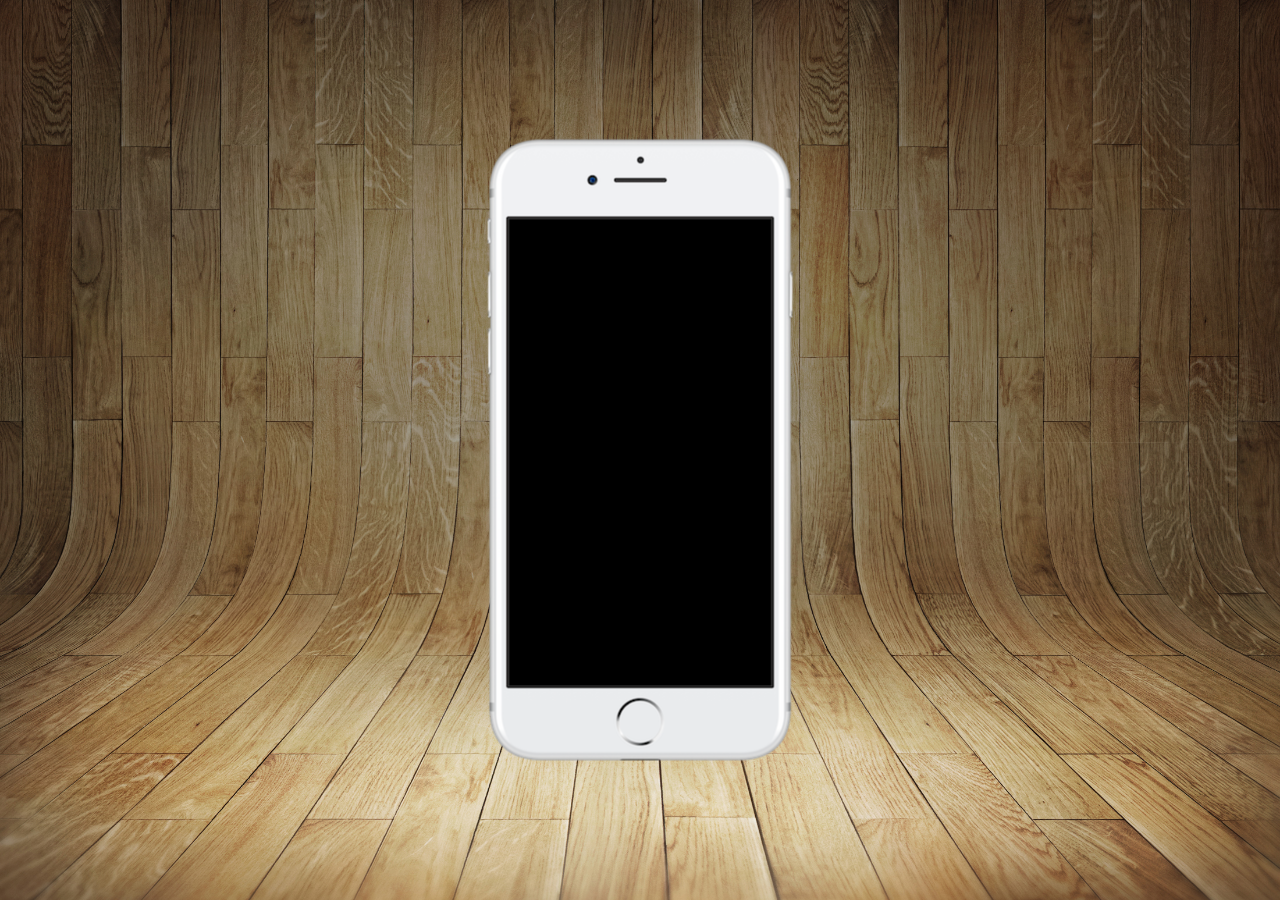
==== index.html @ d7306f7a "pagina principal feita" ====
<!DOCTYPE html>
<html lang="pt-br">
<head>
    <meta charset="UTF-8">
    <meta name="viewport" content="width=device-width, initial-scale=1.0">
    <title>Projeto Social</title>
    <link rel="shortcut icon" href="favicon.ico" type="image/x-icon">
    <link rel="stylesheet" href="estilos/style.css">
</head>
<body>
    <main>
        <section id="telefone">

        </section>
        <section id="redes-sociais">

        </section>
    </main>
</body>
</html>
---- estilos/style.css ----
@charset "UTF-8";

*{
    padding: 0px;
    margin: 0px;
    font-family: Arial, Helvetica, sans-serif;
}

html, body{
    height: 100vh;
    width: 100vw;
    background-color: black;
}

body{
    background: url(../imagens/fundo-madeira.jpg) no-repeat top center;
    background-size: cover;
    background-attachment: fixed;
}

main{
    height: 100vh;
    position: relative;

}

#telefone{
    position: absolute;
    top: 50%;
    left: 50%;
    transform: translate(-50%, -50%);

    height: 627px;
    width: 311px;
    background-image: url(../imagens/frame-iphone.png);
    background-repeat: no-repeat;
}
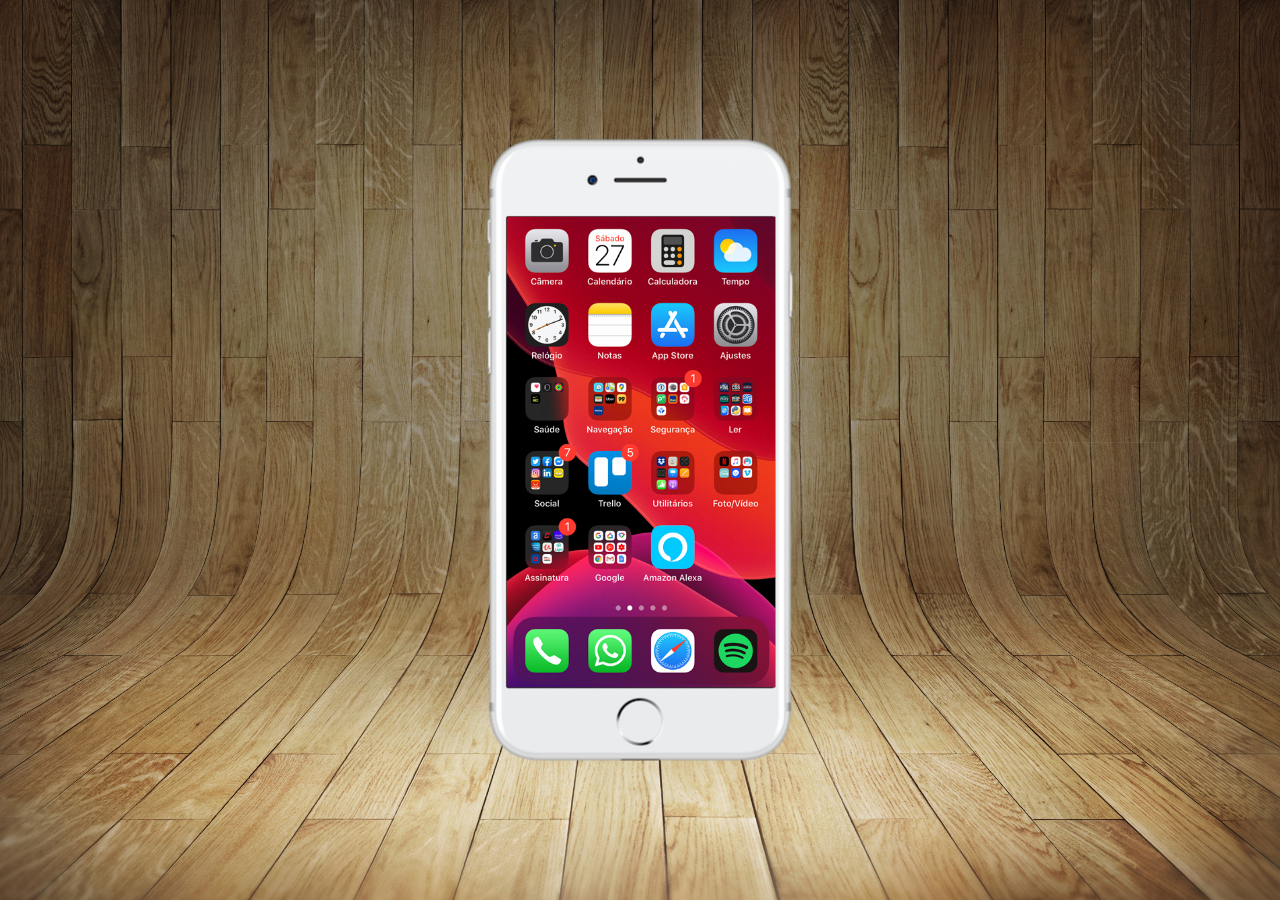
==== commit 17d6be12: "criei a tela do celular" ====
--- a/index.html
+++ b/index.html
@@ -10,7 +10,7 @@
 <body>
     <main>
         <section id="telefone">
-
+            <iframe src="home.html" name="tela" id="tela" frameborder="0"></iframe>            
         </section>
         <section id="redes-sociais">
 
--- a/estilos/style.css
+++ b/estilos/style.css
@@ -34,4 +34,12 @@
     width: 311px;
     background-image: url(../imagens/frame-iphone.png);
     background-repeat: no-repeat;
+}
+
+#tela{
+    position: relative;
+    top: 80px;
+    left: 22px;
+    width: 269px;
+    height: 471px;
 }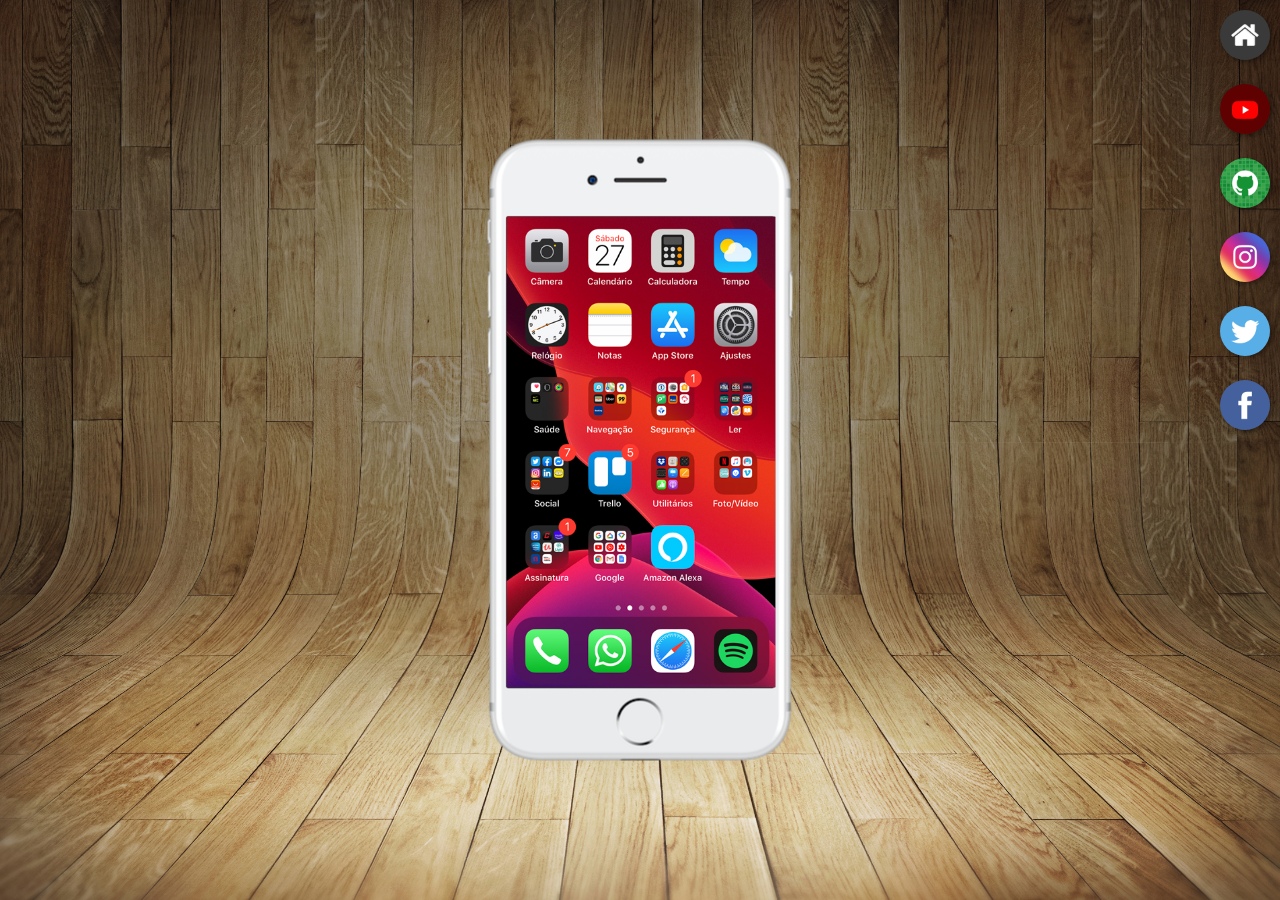
==== commit e2312718: "criei os botoes de rede social" ====
--- a/index.html
+++ b/index.html
@@ -13,7 +13,12 @@
             <iframe src="home.html" name="tela" id="tela" frameborder="0"></iframe>            
         </section>
         <section id="redes-sociais">
-
+            <a href="#" target="tela"><img src="imagens/logo-home.jpg" alt=""></a> <br>            
+            <a href="#" target="tela"><img src="imagens/logo-youtube.jpg" alt=""></a> <br>
+            <a href="#" target="tela"><img src="imagens/logo-github.jpg" alt=""></a> <br>
+            <a href="#" target="tela"><img src="imagens/logo-instagram.jpg" alt=""></a> <br>
+            <a href="#" target="tela"><img src="imagens/logo-twitter.jpg" alt=""></a> <br>
+            <a href="#" target="tela"><img src="imagens/logo-facebook.jpg" alt=""></a>            
         </section>
     </main>
 </body>
--- a/estilos/style.css
+++ b/estilos/style.css
@@ -42,4 +42,23 @@
     left: 22px;
     width: 269px;
     height: 471px;
+}
+
+#redes-sociais{
+    text-align: right;
+}
+
+#redes-sociais img{
+    width: 50px;
+    margin: 10px;
+    border-radius: 50%;
+    box-shadow: 2px 2px 5px rgba(0, 0, 0, 0.404);
+    box-sizing: border-box;
+}
+
+#redes-sociais img:hover{
+    border: 2px solid white;
+    transform: translate(-3px, -3px);
+    box-shadow: 5px 5px 10px rgba(0, 0, 0, 0.459);
+    transition: transform 0.5s;
 }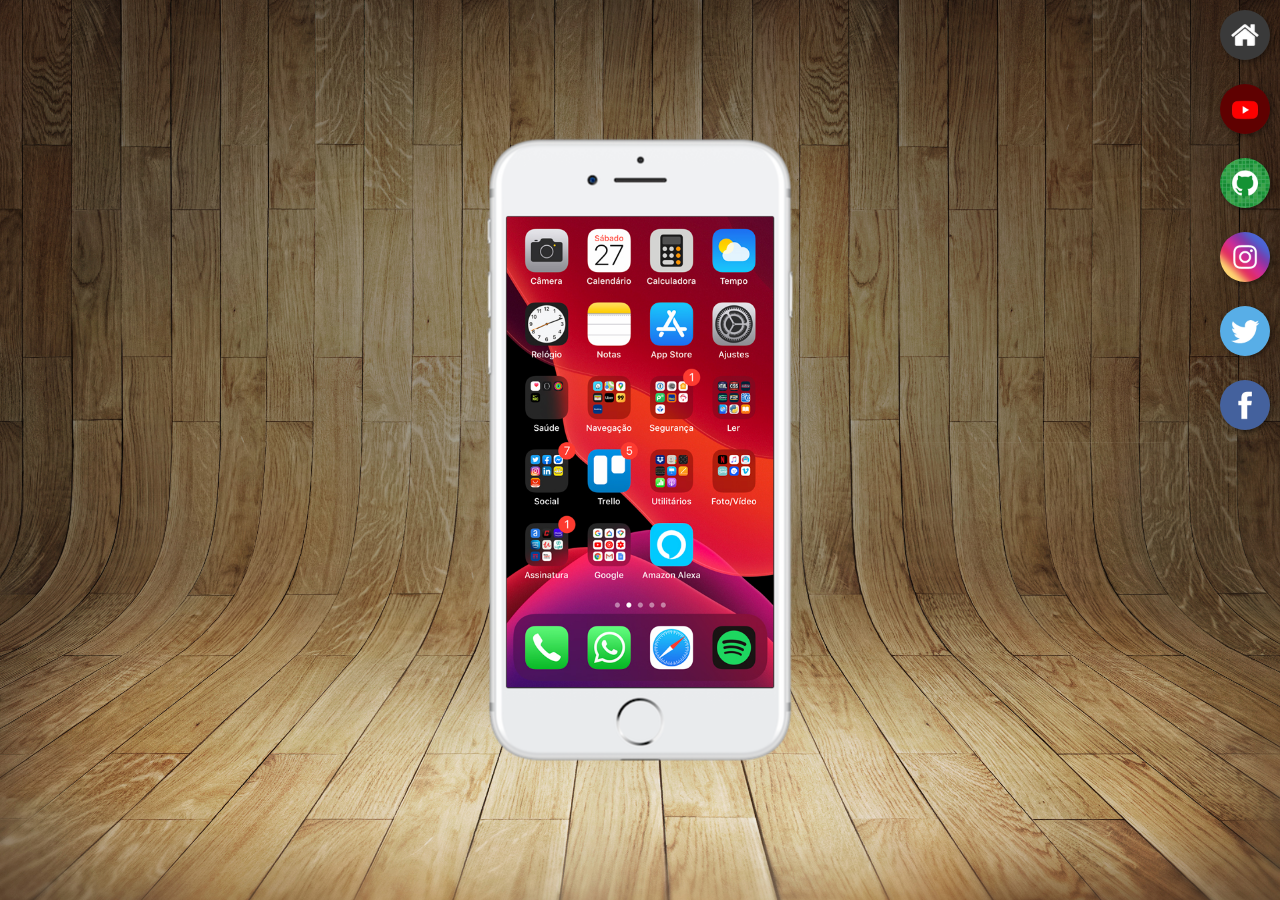
==== commit a7813089: "tela youtube pronta" ====
--- a/index.html
+++ b/index.html
@@ -13,8 +13,8 @@
             <iframe src="home.html" name="tela" id="tela" frameborder="0"></iframe>            
         </section>
         <section id="redes-sociais">
-            <a href="#" target="tela"><img src="imagens/logo-home.jpg" alt=""></a> <br>            
-            <a href="#" target="tela"><img src="imagens/logo-youtube.jpg" alt=""></a> <br>
+            <a href="home.html" target="tela"><img src="imagens/logo-home.jpg" alt=""></a> <br>            
+            <a href="youtube.html" target="tela"><img src="imagens/logo-youtube.jpg" alt=""></a> <br>
             <a href="#" target="tela"><img src="imagens/logo-github.jpg" alt=""></a> <br>
             <a href="#" target="tela"><img src="imagens/logo-instagram.jpg" alt=""></a> <br>
             <a href="#" target="tela"><img src="imagens/logo-twitter.jpg" alt=""></a> <br>
--- a/estilos/style.css
+++ b/estilos/style.css
@@ -40,7 +40,7 @@
     position: relative;
     top: 80px;
     left: 22px;
-    width: 269px;
+    width: 267px;
     height: 471px;
 }
 
